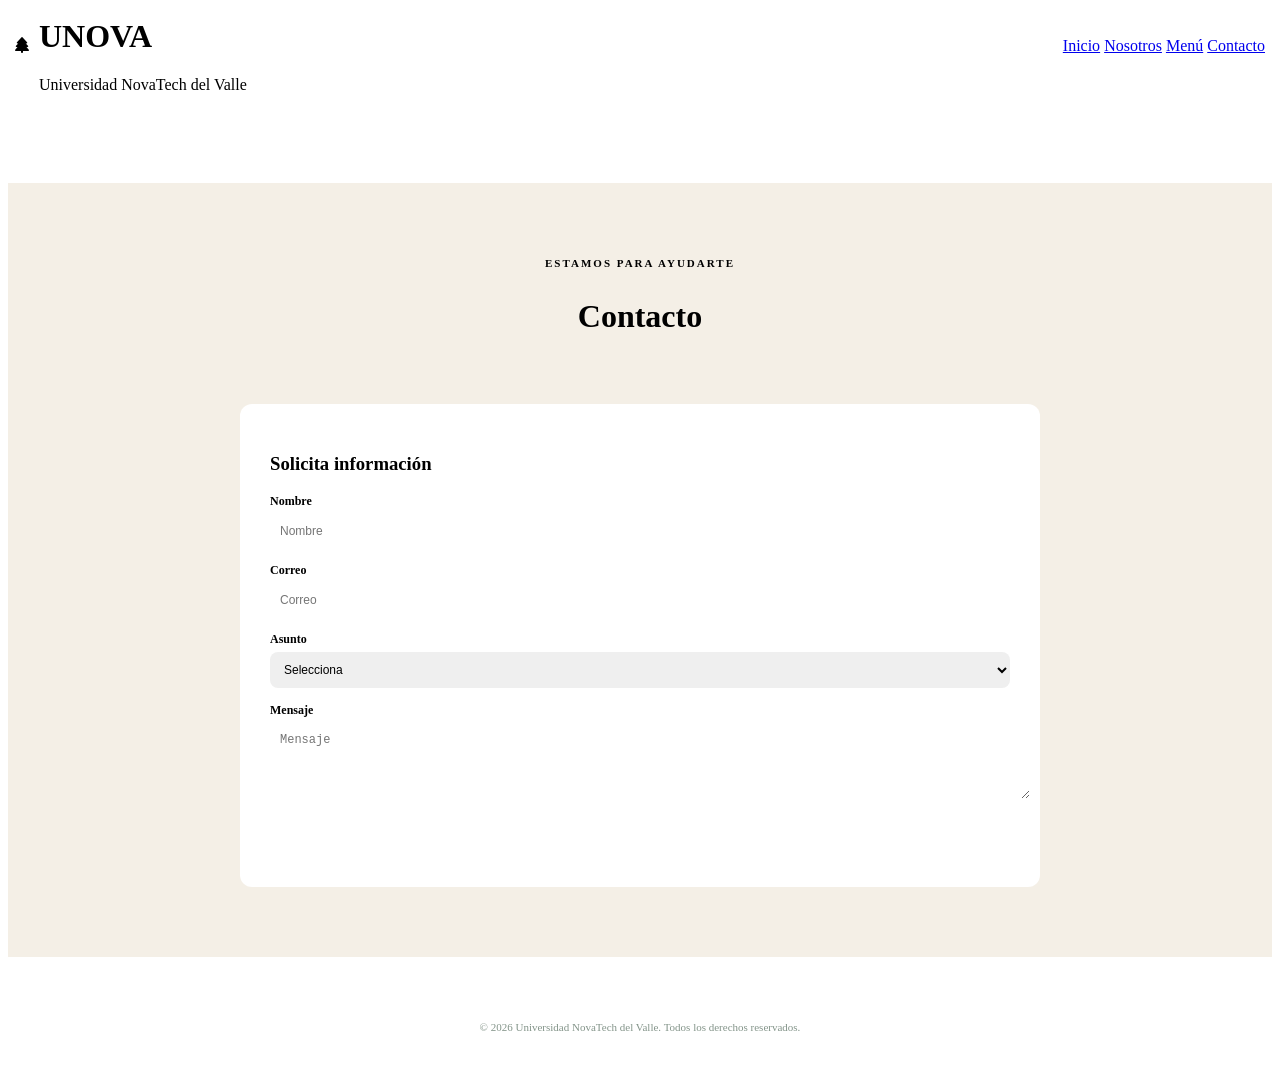
==== contacto.html @ bd614cfb "Add files via upload" ====
<!DOCTYPE html>
<html lang="es">
<head>
    <meta charset="UTF-8">
    <meta name="viewport" content="width=device-width, initial-scale=1.0">
    <title>Universidad NovaTech del Valle | Contacto</title>
    <link rel="preconnect" href="https://fonts.googleapis.com">
    <link rel="preconnect" href="https://fonts.gstatic.com" crossorigin>
    <link rel="stylesheet" href="css/styles.css">
    <link rel="stylesheet" href="https://cdnjs.cloudflare.com/ajax/libs/font-awesome/6.5.2/css/all.min.css">
</head>
<body style="text-align: center;">
    <header id="header">
        <div class="contenedor-header" style="max-width:1250px; margin:auto; display:flex; align-items:center; justify-content:space-between; height:75px;">
            <div class="logo" style="display:flex; align-items:center; gap:10px;">
                <div class="logo-icono"><i class="fa-solid fa-tree"></i></div>
                <div class="logo-texto" style="text-align:left;">
                    <h1>UNOVA</h1>
                    <span>Universidad NovaTech del Valle</span>
                </div>
            </div>
            <nav id="menu">
                <a href="index.html" class="enlace-menu">Inicio</a>
                <a href="nosotros.html" class="enlace-menu">Nosotros</a>
                <a href="menu.html" class="enlace-menu">Menú</a>
                <a href="contacto.html" class="enlace-menu activo boton-contacto">Contacto</a>
            </nav>
        </div>
    </header>

    <main style="margin-top: 100px;">
        <section id="contacto" class="seccion fondo-gris">
            <div class="contenedor" style="max-width:800px; margin:auto;">
                <div class="titulo-seccion">
                    <span>ESTAMOS PARA AYUDARTE</span>
                    <h2>Contacto</h2>
                    <div class="linea"></div>
                </div>

                <div class="formulario" style="text-align:left; background:white; padding:30px; border-radius:12px; margin:0 auto;">
                    <h3>Solicita información</h3>
                    <form id="formContacto">
                        <div class="campo"><label for="nombre">Nombre</label><input type="text" id="nombre" placeholder="Nombre"></div>
                        <div class="campo"><label for="correo">Correo</label><input type="email" id="correo" placeholder="Correo"></div>
                        <div class="campo"><label for="asunto">Asunto</label><select id="asunto"><option value="">Selecciona</option><option value="admisiones">Admisiones</option></select></div>
                        <div class="campo"><label for="mensaje">Mensaje</label><textarea id="mensaje" rows="4" placeholder="Mensaje"></textarea></div>
                        <button type="submit" class="btn-formulario">Enviar</button>
                    </form>
                    <div id="mensajeFormulario"></div>
                </div>
            </div>
        </section>
    </main>

    <footer>
        <div class="redes-sociales" style="display:flex; justify-content:center; gap:20px; margin-bottom:15px;">
            <a href="#" aria-label="Facebook" style="color:white; font-size:20px;"><i class="fa-brands fa-facebook-f"></i></a>
            <a href="#" aria-label="Instagram" style="color:white; font-size:20px;"><i class="fa-brands fa-instagram"></i></a>
            <a href="#" aria-label="Twitter" style="color:white; font-size:20px;"><i class="fa-brands fa-twitter"></i></a>
            <a href="#" aria-label="LinkedIn" style="color:white; font-size:20px;"><i class="fa-brands fa-linkedin-in"></i></a>
        </div>
        <div class="footer-bottom" style="color:#839489; font-size:11px;">
            <p>© 2026 Universidad NovaTech del Valle. Todos los derechos reservados.</p>
        </div>
    </footer>
    <script src="https://code.jquery.com/jquery-3.7.1.min.js"></script>
    <script src="js/funciones.js"></script>
</body>
</html>
---- css/styles.css ----
/* =========================================================
   ESTILOS SECUNDARIOS - STUDIO GHIBLI Y ORGANIGRAMA
========================================================= */
.estadisticas{background:var(--green-ghibli);color:white;padding:25px 0}
.estadisticas-grid{display:grid;grid-template-columns:repeat(4,1fr)}
.estadistica{text-align:center;border-right:1px solid rgba(255,255,255,0.2)}
.estadistica:last-child{border:none}
.estadistica i{font-size:22px;color:#f7d58b;margin-bottom:5px}
.estadistica strong{font-size:28px}
.estadistica span{font-size:12px;opacity:0.9}

.seccion{padding:70px 0}
.fondo-gris,.fondo-suave{background:#f4efe6}
.titulo-seccion{text-align:center;margin-bottom:40px}
.titulo-seccion > span{color:var(--terracotta);font-size:11px;font-weight:700;letter-spacing:2px}
.titulo-seccion h2{font-size:32px;color:var(--wood-dark)}
.linea{width:50px;height:3px;background:var(--green-ghibli);margin:10px auto;border-radius:2px}
.margin-top-seccion{margin-top:60px}
.historia-titulo{margin-top:60px}

.mision-vision-contenedor{display:flex;align-items:center;justify-content:space-between;gap:25px}
.mision-vision-contenedor .tarjeta-info{flex:1;background:var(--card-bg);padding:30px 20px;border-radius:var(--border-soft);text-align:center;border:1px solid var(--border-soft)}
.tarjeta-info i{width:55px;height:55px;margin:0 auto 12px;border-radius:50%;background:var(--green-light);color:var(--green-ghibli);display:flex;align-items:center;justify-content:center;font-size:22px}
.tarjeta-info h3{font-size:20px;color:var(--wood-dark);margin-bottom:10px}
.tarjeta-info p{color:#626c66;font-size:13px}

.imagen-central-ghibli{width:150px;height:150px;flex-shrink:0;display:flex;align-items:center;justify-content:center}
.circulo-decorativo{width:130px;height:130px;border-radius:50%;background:linear-gradient(135deg,var(--sky-blue),var(--green-ghibli));display:flex;align-items:center;justify-content:center;color:white;font-size:50px;border:3px solid white}

.valores-grid{display:grid;grid-template-columns:repeat(4,1fr);gap:15px}
.valor{background:white;border-radius:12px;padding:25px 15px;text-align:center;border:1px solid var(--border-soft)}
.valor-icono{width:50px;height:50px;margin:0 auto 12px;border-radius:50%;background:#fdf3ee;color:var(--terracotta);display:flex;align-items:center;justify-content:center;font-size:20px}
.valor h3{font-size:16px;color:var(--wood-dark);margin-bottom:6px}
.valor p{font-size:12px;color:#626c66}

.timeline{margin-top:30px}
.timeline-item{display:grid;grid-template-columns:240px 1fr;gap:25px;margin-bottom:30px;align-items:center}
.timeline-imagen img{width:100%;height:160px;object-fit:cover;border-radius:12px}
.timeline-info h3{font-size:20px;color:var(--green-ghibli);margin-bottom:6px}

/* =========================================================
   ORGANIGRAMA CON ESTILO Y COLORES DE LA PÁGINA (GHIBLI)
========================================================= */
.organigrama-seccion-integrada {
    margin-top: 80px;
    padding-top: 40px;
    border-top: 2px dashed var(--border-soft);
}

.organigrama-tree {
    display: flex;
    flex-direction: column;
    align-items: center;
    margin-top: 30px;
    width: 100%;
    overflow-x: auto;
    padding: 10px;
}

.nodo-organigrama {
    background: #ffffff;
    border: 2px solid var(--green-ghibli);
    border-radius: 12px;
    padding: 14px 18px;
    display: flex;
    align-items: center;
    gap: 12px;
    min-width: 280px;
    max-width: 340px;
    box-shadow: 0 4px 12px rgba(44, 62, 53, 0.08);
    position: relative;
    border-right: 4px solid var(--terracotta);
}

.avatar-espacio {
    width: 48px;
    height: 48px;
    border-radius: 50%;
    background: var(--green-light);
    border: 2px dashed var(--green-ghibli);
    flex-shrink: 0;
    display: flex;
    align-items: center;
    justify-content: center;
    overflow: hidden;
}

.avatar-espacio img {
    width: 100%;
    height: 100%;
    object-fit: cover;
}

.nodo-info {
    display: flex;
    flex-direction: column;
    overflow: hidden;
    width: 100%;
}

.header-tarjeta {
    display: flex;
    align-items: center;
    justify-content: space-between;
    gap: 5px;
}

.etiqueta-correo {
    font-size: 9px;
    font-weight: 800;
    color: var(--terracotta);
    letter-spacing: 0.5px;
}

.nodo-info .correo {
    font-size: 11px;
    color: #626c66;
    text-decoration: none;
    white-space: nowrap;
    overflow: hidden;
    text-overflow: ellipsis;
    font-weight: 500;
}

.nodo-info .correo:hover {
    color: var(--green-ghibli);
}

.nodo-info h4 {
    font-size: 15px;
    color: var(--wood-dark);
    margin-top: 4px;
    font-weight: 700;
}

.nodo-info .puesto {
    display: block;
    font-size: 11px;
    color: var(--green-ghibli);
    font-weight: 600;
    margin-top: 2px;
    white-space: nowrap;
    overflow: hidden;
    text-overflow: ellipsis;
}

.linea-vertical {
    width: 2px;
    height: 30px;
    background: var(--green-ghibli);
}

.organigrama-nivel.nivel-sub {
    display: flex;
    gap: 20px;
    justify-content: center;
    width: 100%;
}

.rama {
    display: flex;
    flex-direction: column;
    align-items: center;
}

.cta{background:linear-gradient(135deg,var(--wood-dark),var(--green-ghibli));color:white;text-align:center;padding:60px 20px}
.cta h2{font-size:30px;margin-bottom:8px}

.contacto-grid{display:grid;grid-template-columns:0.8fr 1.2fr;gap:40px}
.formulario{background:white;padding:30px 20px;border-radius:12px}
.campo{margin-bottom:15px}
.campo label{display:block;font-size:12px;font-weight:700;margin-bottom:5px}
.campo input,.campo select,.campo textarea{width:100%;border:1px solid var(--border-soft);border-radius:8px;padding:10px;font-size:12px;outline:none}
.btn-formulario{width:100%;border:none;background:var(--green-ghibli);color:white;padding:12px;border-radius:18px;font-weight:700;cursor:pointer}

footer{background:var(--wood-dark);color:white}
.footer-bottom{text-align:center;padding:15px;color:#839489;font-size:11px}

#btnArriba{position:fixed;right:20px;bottom:20px;width:40px;height:40px;border:none;border-radius:50%;background:var(--terracotta);color:white;cursor:pointer;display:none;z-index:900}

.slider{position:absolute;inset:0}
.slide{position:absolute;inset:0;opacity:0;transition:opacity 0.8s ease}
.slide.activo{opacity:1}
.slide img{width:100%;height:100%;object-fit:cover}

@media(max-width:900px){
    .mision-vision-contenedor{flex-direction:column}
    .valores-grid{grid-template-columns:repeat(2,1fr)}
    .contacto-grid{grid-template-columns:1fr}
    .organigrama-nivel.nivel-sub{flex-direction:column;align-items:center}
}
@media(max-width:550px){
    .valores-grid{grid-template-columns:1fr}
    .estadisticas-grid{grid-template-columns:repeat(2,1fr);gap:15px}
}
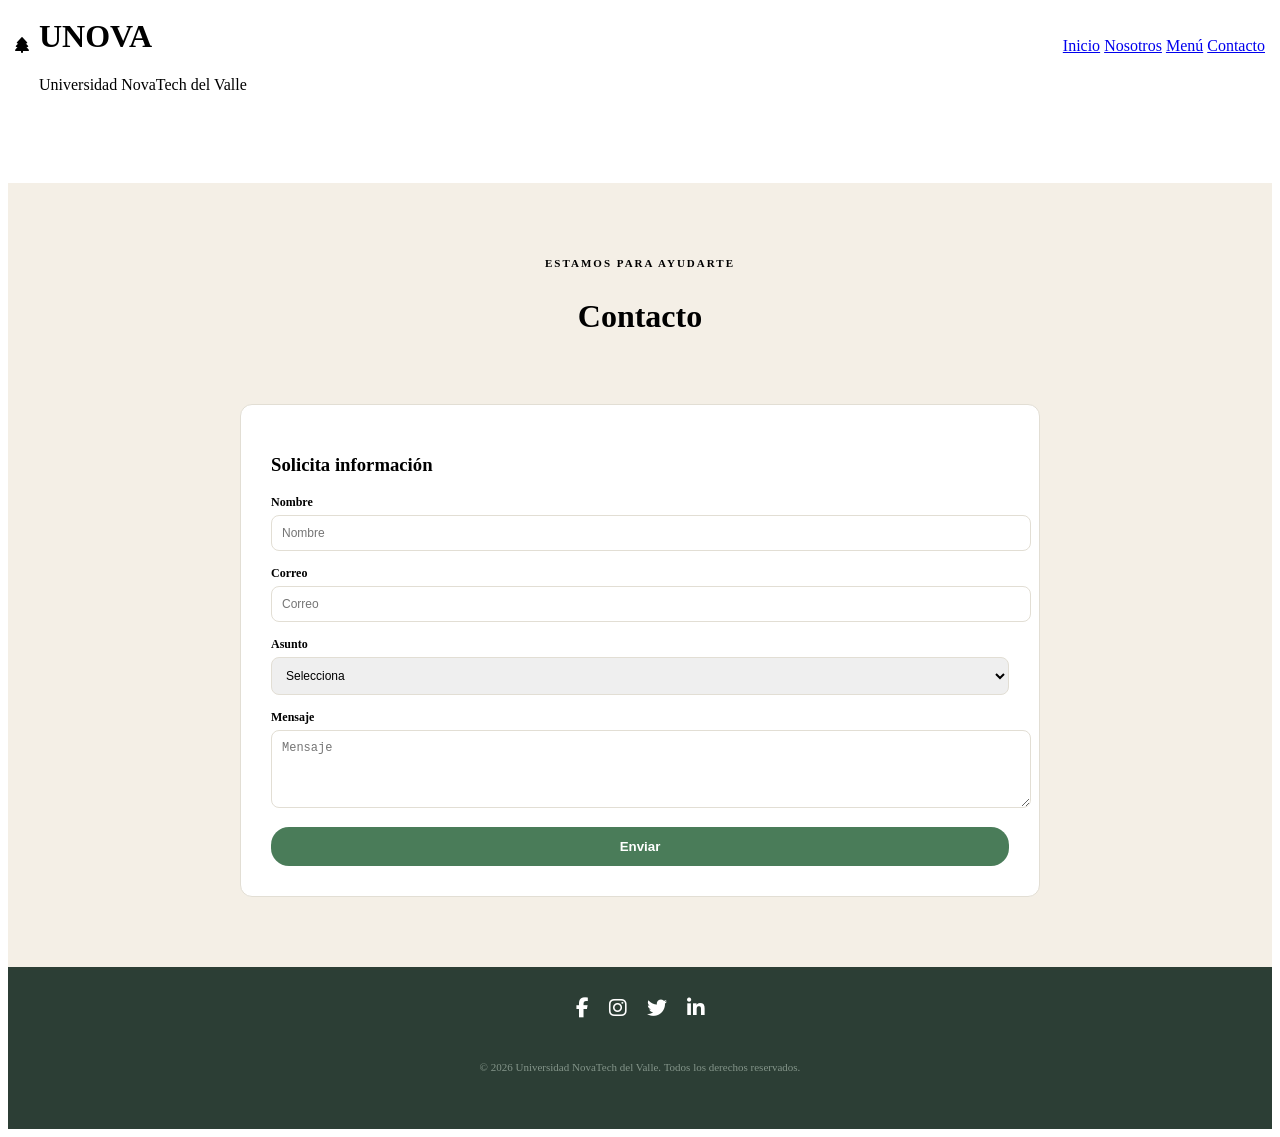
==== commit ea12c79a: "Add files via upload" ====
--- a/contacto.html
+++ b/contacto.html
@@ -37,14 +37,14 @@
                     <div class="linea"></div>
                 </div>
 
-                <div class="formulario" style="text-align:left; background:white; padding:30px; border-radius:12px; margin:0 auto;">
+                <div class="formulario" style="text-align:left; background:white; padding:30px; border-radius:12px; margin:0 auto; border:1px solid #e2ded4;">
                     <h3>Solicita información</h3>
                     <form id="formContacto">
-                        <div class="campo"><label for="nombre">Nombre</label><input type="text" id="nombre" placeholder="Nombre"></div>
-                        <div class="campo"><label for="correo">Correo</label><input type="email" id="correo" placeholder="Correo"></div>
-                        <div class="campo"><label for="asunto">Asunto</label><select id="asunto"><option value="">Selecciona</option><option value="admisiones">Admisiones</option></select></div>
-                        <div class="campo"><label for="mensaje">Mensaje</label><textarea id="mensaje" rows="4" placeholder="Mensaje"></textarea></div>
-                        <button type="submit" class="btn-formulario">Enviar</button>
+                        <div class="campo" style="margin-bottom:15px;"><label for="nombre" style="display:block; font-size:12px; font-weight:700; margin-bottom:5px;">Nombre</label><input type="text" id="nombre" placeholder="Nombre" style="width:100%; border:1px solid #e2ded4; border-radius:8px; padding:10px; font-size:12px; outline:none;"></div>
+                        <div class="campo" style="margin-bottom:15px;"><label for="correo" style="display:block; font-size:12px; font-weight:700; margin-bottom:5px;">Correo</label><input type="email" id="correo" placeholder="Correo" style="width:100%; border:1px solid #e2ded4; border-radius:8px; padding:10px; font-size:12px; outline:none;"></div>
+                        <div class="campo" style="margin-bottom:15px;"><label for="asunto" style="display:block; font-size:12px; font-weight:700; margin-bottom:5px;">Asunto</label><select id="asunto" style="width:100%; border:1px solid #e2ded4; border-radius:8px; padding:10px; font-size:12px; outline:none;"><option value="">Selecciona</option><option value="admisiones">Admisiones</option></select></div>
+                        <div class="campo" style="margin-bottom:15px;"><label for="mensaje" style="display:block; font-size:12px; font-weight:700; margin-bottom:5px;">Mensaje</label><textarea id="mensaje" rows="4" placeholder="Mensaje" style="width:100%; border:1px solid #e2ded4; border-radius:8px; padding:10px; font-size:12px; outline:none;"></textarea></div>
+                        <button type="submit" class="btn-formulario" style="width:100%; border:none; background:#4a7c59; color:white; padding:12px; border-radius:18px; font-weight:700; cursor:pointer;">Enviar</button>
                     </form>
                     <div id="mensajeFormulario"></div>
                 </div>
@@ -52,7 +52,7 @@
         </section>
     </main>
 
-    <footer>
+    <footer style="background:#2c3e35; color:white; padding:30px 20px;">
         <div class="redes-sociales" style="display:flex; justify-content:center; gap:20px; margin-bottom:15px;">
             <a href="#" aria-label="Facebook" style="color:white; font-size:20px;"><i class="fa-brands fa-facebook-f"></i></a>
             <a href="#" aria-label="Instagram" style="color:white; font-size:20px;"><i class="fa-brands fa-instagram"></i></a>
